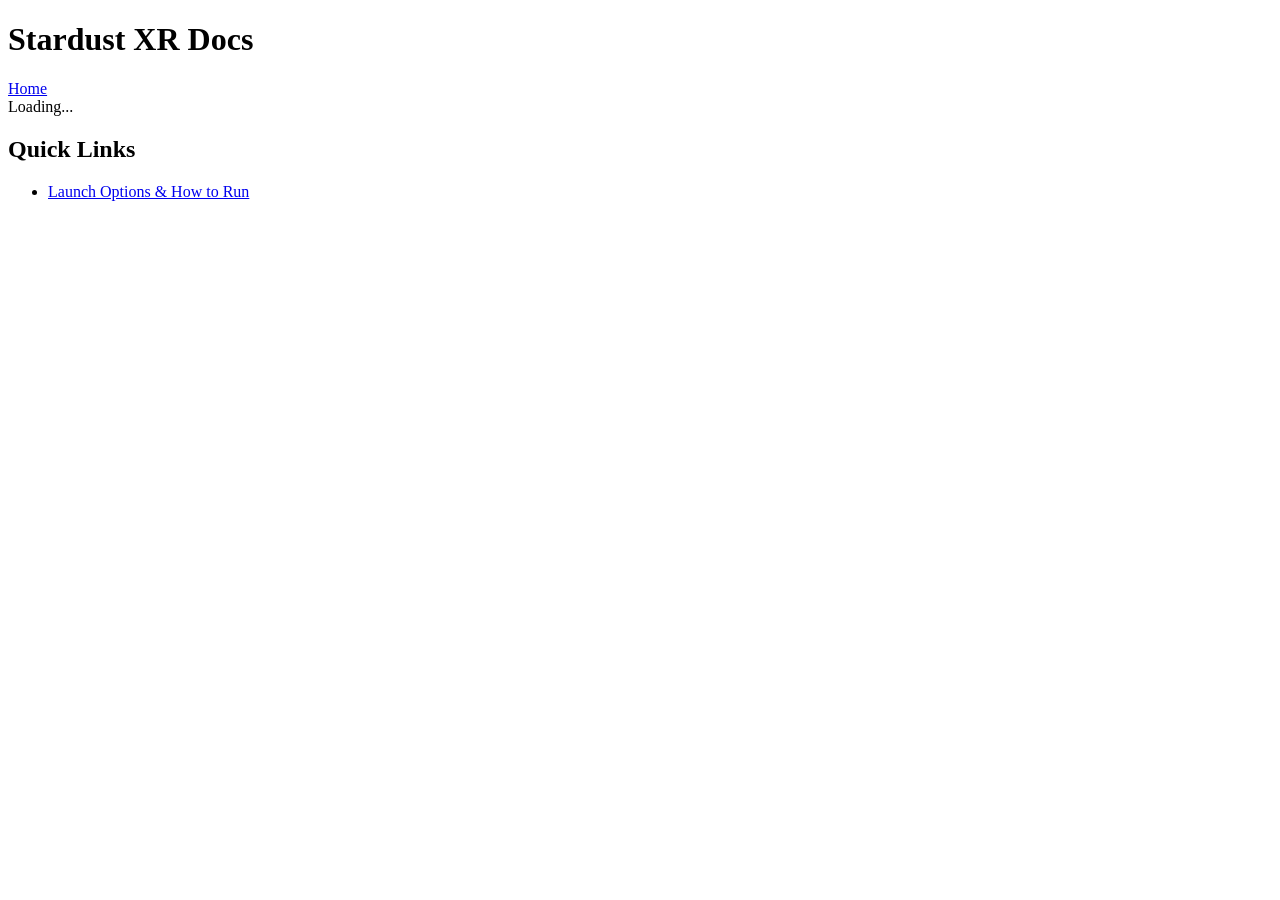
==== docs/index.html @ 3e654310 "fix: correct link to launch options in documentation" ====
<!doctype html>
<html lang="en">
  <head>
    <meta charset="UTF-8" />
    <meta name="viewport" content="width=device-width, initial-scale=1.0" />
    <title>Stardust XR Docs</title>
    <link rel="stylesheet" href="../style.css" />
    <link rel="icon" type="image/png" href="../img/icon.png" />
    <script src="../js/marked.min.js"></script>
    <script src="docs.js" defer></script>
  </head>
  <body>
    <header>
      <h1>
        <a href="../index.html" style="color: inherit; text-decoration: none"
          >Stardust XR Docs</a
        >
      </h1>
      <nav>
        <a href="../index.html">Home</a>
      </nav>
    </header>
    <main>
      <div id="content">Loading...</div>
      <div class="doc-links">
        <h2>Quick Links</h2>
        <ul>
          <li><a href="#launch-options">Launch Options & How to Run</a></li>
        </ul>
      </div>
    </main>
  </body>
</html>
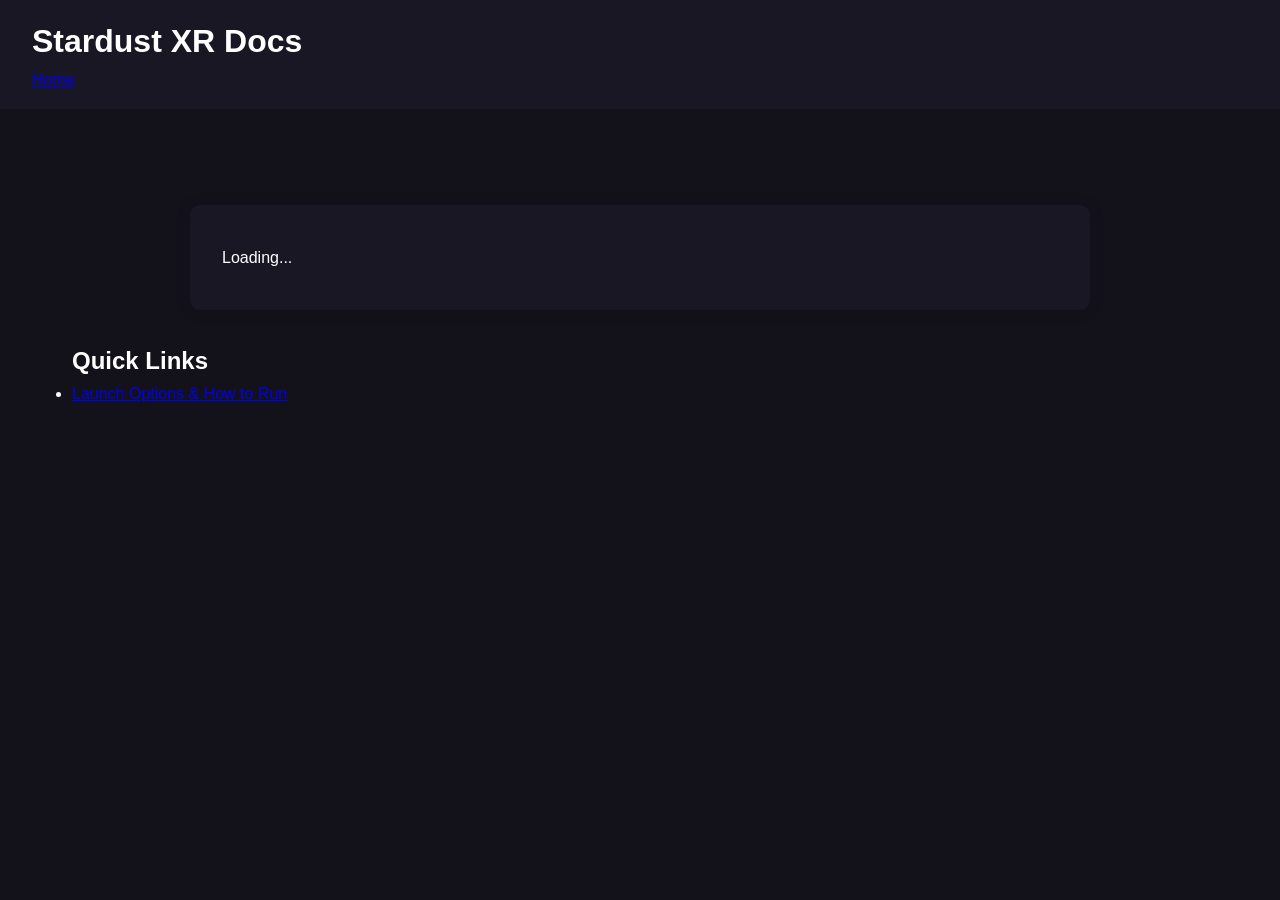
==== commit 9b77123e: "style: enhance documentation styling and structure" ====
--- a/docs/index.html
+++ b/docs/index.html
@@ -21,7 +21,7 @@
       </nav>
     </header>
     <main>
-      <div id="content">Loading...</div>
+  <div id="content" class="doc-content">Loading...</div>
       <div class="doc-links">
         <h2>Quick Links</h2>
         <ul>
--- a/style.css
+++ b/style.css
@@ -0,0 +1,313 @@
+/* Docs content styling */
+.doc-content {
+	background: var(--background-light);
+	color: var(--text);
+	max-width: 900px;
+	margin: 2rem auto;
+	padding: 2.5rem 2rem;
+	border-radius: 10px;
+	box-shadow: 0 2px 16px 0 rgba(0,0,0,0.12);
+}
+.doc-content h1,
+.doc-content h2,
+.doc-content h3 {
+	color: var(--primary);
+	margin-top: 2rem;
+	margin-bottom: 1rem;
+}
+.doc-content h1 {
+	font-size: 2.2rem;
+}
+.doc-content h2 {
+	font-size: 1.5rem;
+}
+.doc-content h3 {
+	font-size: 1.2rem;
+}
+.doc-content ul,
+.doc-content ol {
+	margin: 1rem 0 1rem 2rem;
+}
+.doc-content li {
+	margin-bottom: 0.5rem;
+}
+.doc-content code {
+	background: #22203a;
+	color: var(--primary);
+	padding: 0.2em 0.4em;
+	border-radius: 4px;
+	font-size: 0.97em;
+}
+.doc-content pre code {
+	display: block;
+	padding: 1em;
+	background: #22203a;
+	color: var(--primary);
+	border-radius: 6px;
+	overflow-x: auto;
+}
+.doc-content a {
+	color: var(--primary);
+	text-decoration: underline;
+}
+.doc-content a:hover {
+	color: #fffbe6;
+}
+.doc-content hr {
+	border: none;
+	border-top: 1px solid var(--accent);
+	margin: 2rem 0;
+}
+.doc-content table {
+	width: 100%;
+	border-collapse: collapse;
+	margin: 1.5rem 0;
+}
+.doc-content th, .doc-content td {
+	border: 1px solid var(--accent);
+	padding: 0.5em 1em;
+}
+.doc-content th {
+	background: #1a1725;
+	color: var(--primary);
+}
+:root {
+	--primary: #ffe44d;
+	--background: #13111a;
+	--background-light: #1a1725;
+	--text: #ffffff;
+	--text-muted: #a094c7;
+	--accent: #6b4595;
+}
+
+* {
+	box-sizing: border-box;
+	margin: 0;
+	padding: 0;
+}
+
+body {
+	margin: 0;
+	font-family: Arial, Helvetica, sans-serif;
+	background: var(--background);
+	color: var(--text);
+	line-height: 1.6;
+}
+
+/* Header */
+header {
+	background: var(--background-light);
+	padding: 1rem 2rem;
+}
+
+.header-content {
+	max-width: 1200px;
+	margin: 0 auto;
+	display: flex;
+	align-items: center;
+	gap: 2rem;
+}
+
+.logo-container {
+	display: flex;
+	align-items: center;
+	gap: 1rem;
+}
+
+.logo {
+	width: 40px;
+	height: 40px;
+}
+
+.logo-container h1 {
+	margin: 0;
+	font-size: 1.5rem;
+}
+
+.tagline {
+	color: var(--primary);
+	font-style: italic;
+	font-size: 1rem;
+}
+
+/* Navigation */
+nav {
+	margin-left: auto;
+}
+
+.nav-right {
+	display: flex;
+	align-items: center;
+	gap: 1.5rem;
+}
+
+.nav-icon {
+	color: var(--text);
+	text-decoration: none;
+	font-size: 1.5rem;
+	transition: color 0.2s ease;
+}
+
+.nav-icon:hover {
+	color: var(--primary);
+}
+
+.nav-text {
+	color: var(--text);
+	text-decoration: none;
+	font-size: 1.1rem;
+}
+
+.matrix-link {
+	font-weight: bold;
+}
+
+.sponsor-link {
+	color: var(--primary) !important;
+}
+
+.sponsor-link:hover {
+	color: #ff6b6b !important;
+}
+
+/* Main content */
+main {
+	max-width: 1200px;
+	margin: 0 auto;
+	padding: 4rem 2rem;
+}
+
+.hero {
+	max-width: 800px;
+	margin: 0 auto;
+	text-align: center;
+}
+
+.hero h2 {
+	font-size: 2.5rem;
+	margin-bottom: 1.5rem;
+	color: var(--primary);
+}
+
+.lead {
+	font-size: 1.2rem;
+	margin-bottom: 2rem;
+	color: var(--text-muted);
+}
+
+.cta-buttons {
+	display: flex;
+	justify-content: center;
+	gap: 1rem;
+}
+
+.cta-primary,
+.cta-secondary {
+	padding: 0.8rem 1.5rem;
+	text-decoration: none;
+	font-weight: bold;
+	border-radius: 4px;
+	transition: all 0.2s ease;
+}
+
+.cta-primary {
+	background: var(--primary);
+	color: var(--background);
+}
+
+.cta-primary:hover {
+	background: #ffe44d;
+}
+
+.cta-secondary {
+	background: transparent;
+	color: var(--primary);
+	border: 2px solid var(--primary);
+}
+
+.cta-secondary:hover {
+	background: rgba(255, 215, 0, 0.1);
+}
+
+/* Footer */
+footer {
+	background: var(--background-light);
+	padding: 3rem 2rem 1rem;
+	margin-top: 4rem;
+}
+
+.footer-content {
+	max-width: 1200px;
+	margin: 0 auto;
+	display: grid;
+	grid-template-columns: repeat(auto-fit, minmax(200px, 1fr));
+	gap: 2rem;
+}
+
+.footer-section h3 {
+	color: var(--primary);
+	margin-bottom: 1rem;
+}
+
+.footer-section ul {
+	list-style: none;
+}
+
+.footer-section li {
+	margin-bottom: 0.5rem;
+}
+
+.footer-section a {
+	color: var(--text-muted);
+	text-decoration: none;
+	transition: color 0.2s ease;
+}
+
+.footer-section a:hover {
+	color: var(--text);
+}
+
+.footer-bottom {
+	text-align: center;
+	padding-top: 2rem;
+	margin-top: 2rem;
+	border-top: 1px solid var(--accent);
+	color: var(--text-muted);
+}
+
+/* Responsive */
+@media (max-width: 768px) {
+	.header-content {
+		flex-direction: column;
+		gap: 1rem;
+		text-align: center;
+	}
+
+	nav {
+		margin: 0;
+	}
+
+	.nav-right {
+		flex-wrap: wrap;
+		justify-content: center;
+		gap: 1rem;
+	}
+
+	main {
+		padding: 2rem 1rem;
+	}
+
+	.hero h2 {
+		font-size: 2rem;
+	}
+
+	.cta-buttons {
+		flex-direction: column;
+		align-items: stretch;
+	}
+
+	.cta-primary,
+	.cta-secondary {
+		text-align: center;
+	}
+}
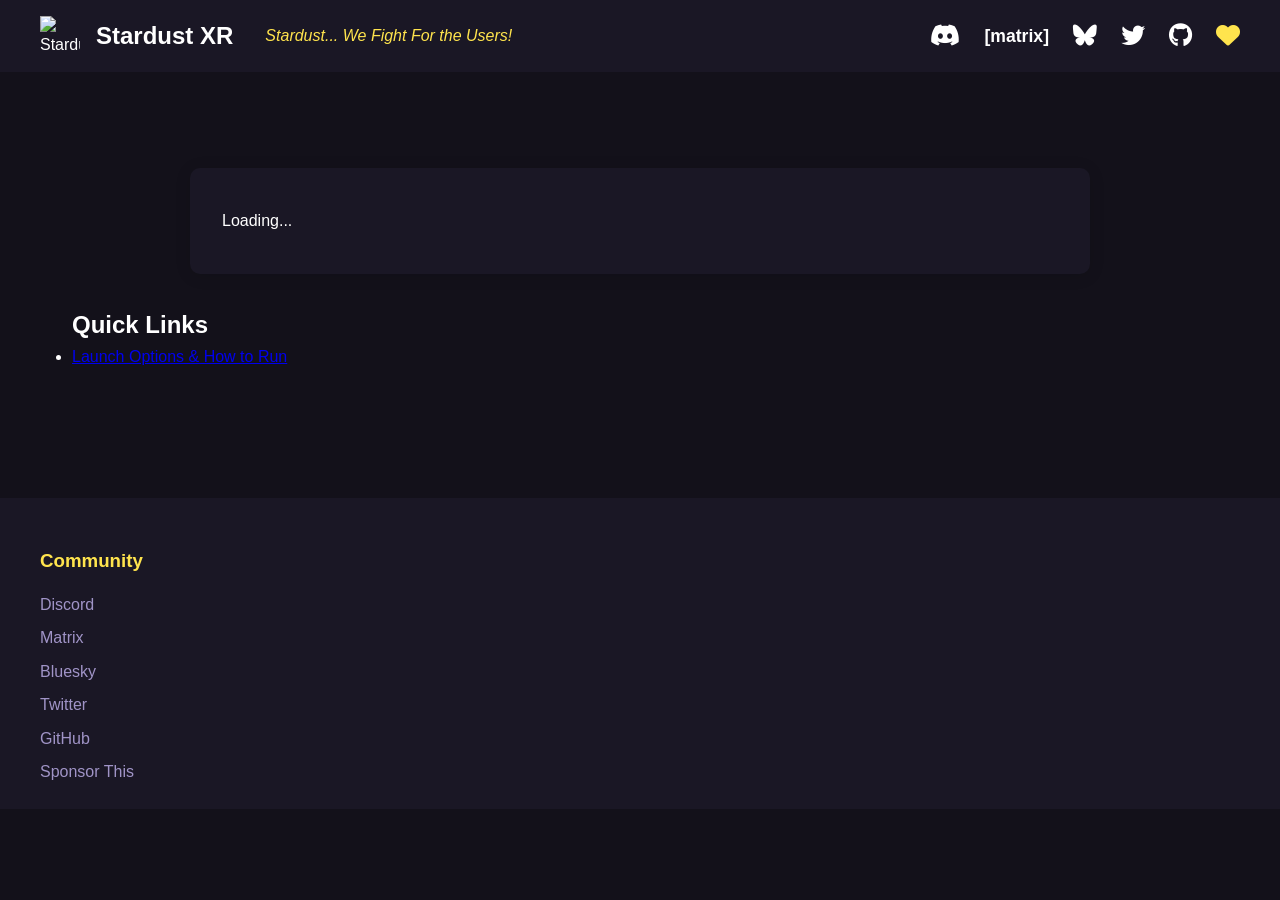
==== commit 0f819b48: "feat: enhance header and footer with social links and accessibility improvements" ====
--- a/docs/index.html
+++ b/docs/index.html
@@ -5,23 +5,63 @@
     <meta name="viewport" content="width=device-width, initial-scale=1.0" />
     <title>Stardust XR Docs</title>
     <link rel="stylesheet" href="../style.css" />
+    <style>
+      .sr-only {
+        position: absolute;
+        width: 1px;
+        height: 1px;
+        padding: 0;
+        margin: -1px;
+        overflow: hidden;
+        clip: rect(0, 0, 0, 0);
+        white-space: nowrap;
+        border: 0;
+      }
+    </style>
+    <link rel="stylesheet" href="https://cdnjs.cloudflare.com/ajax/libs/font-awesome/6.7.2/css/all.min.css" />
     <link rel="icon" type="image/png" href="../img/icon.png" />
     <script src="../js/marked.min.js"></script>
     <script src="docs.js" defer></script>
   </head>
   <body>
     <header>
-      <h1>
-        <a href="../index.html" style="color: inherit; text-decoration: none"
-          >Stardust XR Docs</a
-        >
-      </h1>
-      <nav>
-        <a href="../index.html">Home</a>
-      </nav>
+      <div class="header-content">
+        <div class="logo-container">
+          <img src="../img/icon.webp" alt="Stardust XR logo, a yellow star with smaller white stars around it in a purple cosmic background" class="logo" />
+          <h1>Stardust XR</h1>
+        </div>
+        <p class="tagline">Stardust... We Fight For the Users!</p>
+        <nav>
+          <div class="nav-right">
+            <a href="https://discord.gg/A9w7fKE" target="_blank" rel="noopener" class="nav-icon">
+              <i class="fab fa-discord" aria-hidden="true"></i>
+              <span class="sr-only">Join our Discord server</span>
+            </a>
+            <a href="https://matrix.to/#/#stardustxr:matrix.org" target="_blank" rel="noopener" class="nav-text matrix-link">
+              <span aria-label="Join our Matrix space">[matrix]</span>
+            </a>
+            <a href="https://bsky.app/profile/stardustxr.org" target="_blank" rel="noopener" class="nav-icon">
+              <i class="fa-brands fa-bluesky" aria-hidden="true"></i>
+              <span class="sr-only">Follow us on Bluesky</span>
+            </a>
+            <a href="https://twitter.com/stardustxr" target="_blank" rel="noopener" class="nav-icon">
+              <i class="fab fa-twitter" aria-hidden="true"></i>
+              <span class="sr-only">Follow us on Twitter</span>
+            </a>
+            <a href="https://github.com/StardustXR" target="_blank" rel="noopener" class="nav-icon">
+              <i class="fab fa-github" aria-hidden="true"></i>
+              <span class="sr-only">View our GitHub repositories</span>
+            </a>
+            <a href="https://github.com/sponsors/technobaboo" target="_blank" rel="noopener" class="nav-icon sponsor-link">
+              <i class="fas fa-heart" aria-hidden="true"></i>
+              <span class="sr-only">Sponsor Stardust XR development</span>
+            </a>
+          </div>
+        </nav>
+      </div>
     </header>
     <main>
-  <div id="content" class="doc-content">Loading...</div>
+      <div id="content" class="doc-content">Loading...</div>
       <div class="doc-links">
         <h2>Quick Links</h2>
         <ul>
@@ -29,5 +69,32 @@
         </ul>
       </div>
     </main>
+    <footer>
+      <div class="footer-content">
+        <div class="footer-section">
+          <h3>Community</h3>
+          <ul>
+            <li>
+              <a href="https://discord.gg/A9w7fKE" target="_blank" rel="noopener">Discord</a>
+            </li>
+            <li>
+              <a href="https://matrix.to/#/#stardustxr:matrix.org" target="_blank" rel="noopener">Matrix</a>
+            </li>
+            <li>
+              <a href="https://bsky.app/profile/stardustxr.org" target="_blank" rel="noopener">Bluesky</a>
+            </li>
+            <li>
+              <a href="https://twitter.com/stardustxr" target="_blank" rel="noopener">Twitter</a>
+            </li>
+            <li>
+              <a href="https://github.com/StardustXR" target="_blank" rel="noopener">GitHub</a>
+            </li>
+            <li>
+              <a href="https://github.com/sponsors/technobaboo" target="_blank" rel="noopener">Sponsor This</a>
+            </li>
+          </ul>
+        </div>
+      </div>
+    </footer>
   </body>
 </html>
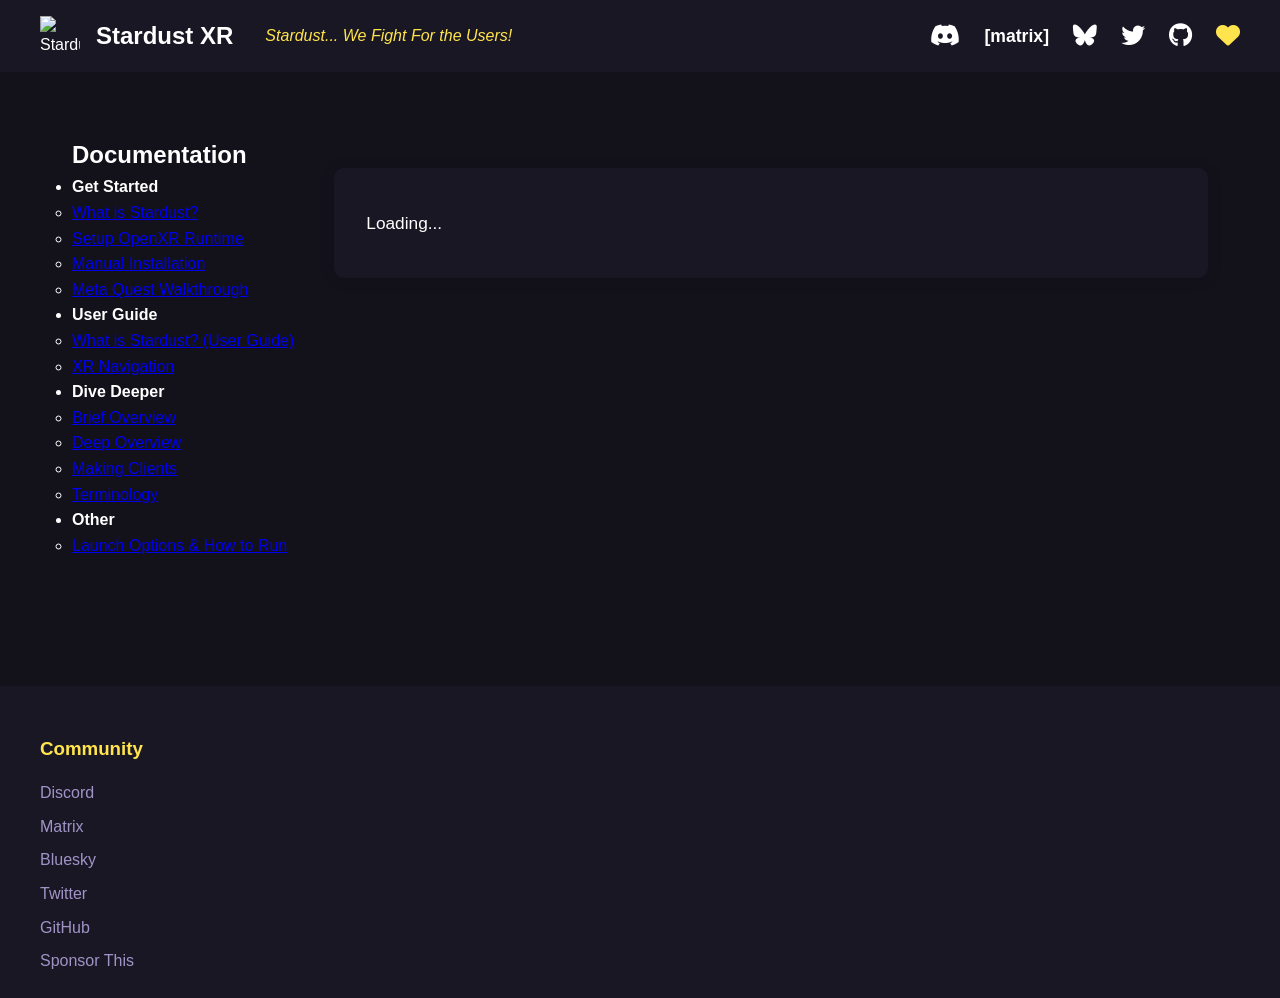
==== commit 8e432324: "feat: enhance documentation structure with detailed quick links for improved navigation" ====
--- a/docs/index.html
+++ b/docs/index.html
@@ -60,13 +60,41 @@
         </nav>
       </div>
     </header>
-    <main>
-      <div id="content" class="doc-content">Loading...</div>
-      <div class="doc-links">
-        <h2>Quick Links</h2>
+    <main style="display: flex; gap: 2.5rem; align-items: flex-start;">
+      <nav class="docs-sidebar">
+        <h2>Documentation</h2>
         <ul>
-          <li><a href="#launch-options">Launch Options & How to Run</a></li>
+          <li><strong>Get Started</strong>
+            <ul>
+              <li><a href="#01-get-started/01-What-is-Stardust">What is Stardust?</a></li>
+              <li><a href="#01-get-started/03-setup-openxr">Setup OpenXR Runtime</a></li>
+              <li><a href="#01-get-started/04-manual">Manual Installation</a></li>
+              <li><a href="#01-get-started/05-quest-3-setup">Meta Quest Walkthrough</a></li>
+            </ul>
+          </li>
+          <li><strong>User Guide</strong>
+            <ul>
+              <li><a href="#02-User-Guide/01-What-is-Stardust">What is Stardust? (User Guide)</a></li>
+              <li><a href="#02-User-Guide/02-XR-Navigation">XR Navigation</a></li>
+            </ul>
+          </li>
+          <li><strong>Dive Deeper</strong>
+            <ul>
+              <li><a href="#03-dive-deeper/01-brief-overview">Brief Overview</a></li>
+              <li><a href="#03-dive-deeper/02-deep-overview">Deep Overview</a></li>
+              <li><a href="#03-dive-deeper/03-make-clients">Making Clients</a></li>
+              <li><a href="#03-dive-deeper/09-terminology">Terminology</a></li>
+            </ul>
+          </li>
+          <li><strong>Other</strong>
+            <ul>
+              <li><a href="#launch-options">Launch Options & How to Run</a></li>
+            </ul>
+          </li>
         </ul>
+      </nav>
+      <div style="flex: 1; min-width: 0;">
+        <div id="content" class="doc-content">Loading...</div>
       </div>
     </main>
     <footer>
--- a/style.css
+++ b/style.css
@@ -1,3 +1,96 @@
+/* Homepage feature highlights */
+.features {
+	display: flex;
+	flex-wrap: wrap;
+	gap: 2.5rem;
+	justify-content: center;
+	margin: 3rem 0 2rem 0;
+}
+.feature {
+	background: var(--background-light);
+	border-radius: 10px;
+	box-shadow: 0 2px 12px 0 rgba(0,0,0,0.10);
+	padding: 2rem 1.5rem;
+	max-width: 400px;
+	flex: 1 1 320px;
+	display: flex;
+	flex-direction: column;
+	align-items: center;
+	text-align: center;
+}
+.feature h3 {
+	color: var(--primary);
+	margin-bottom: 0.7em;
+}
+.feature-img {
+	width: 100%;
+	max-width: 340px;
+	margin-top: 1.2em;
+	border-radius: 8px;
+	box-shadow: 0 2px 8px 0 rgba(0,0,0,0.10);
+}
+
+/* Showcase section */
+.showcase {
+	display: flex;
+	flex-direction: column;
+	align-items: center;
+	margin: 2.5rem 0 2rem 0;
+}
+.showcase-img {
+	width: 100%;
+	max-width: 700px;
+	border-radius: 10px;
+	box-shadow: 0 2px 12px 0 rgba(0,0,0,0.10);
+}
+.showcase-caption {
+	color: var(--text-muted);
+	margin-top: 0.7em;
+	font-size: 1.05em;
+	text-align: center;
+}
+
+/* Quick links section */
+.quick-links {
+	margin: 3rem auto 2rem auto;
+	max-width: 700px;
+	background: var(--background-light);
+	border-radius: 10px;
+	box-shadow: 0 2px 12px 0 rgba(0,0,0,0.10);
+	padding: 2rem 1.5rem;
+	text-align: center;
+}
+.quick-links-list {
+	list-style: none;
+	padding: 0;
+	margin: 1.2em 0 0 0;
+}
+.quick-links-list li {
+	margin: 0.7em 0;
+}
+.quick-links-list a {
+	color: var(--primary);
+	font-weight: 600;
+	font-size: 1.08em;
+	text-decoration: underline;
+	transition: color 0.2s;
+}
+.quick-links-list a:hover {
+	color: #fffbe6;
+}
+
+@media (max-width: 900px) {
+	.features {
+		flex-direction: column;
+		align-items: center;
+	}
+	.feature {
+		max-width: 95vw;
+	}
+	.showcase-img {
+		max-width: 98vw;
+	}
+}
 /* Docs content styling */
 .doc-content {
 	background: var(--background-light);
@@ -7,6 +100,9 @@
 	padding: 2.5rem 2rem;
 	border-radius: 10px;
 	box-shadow: 0 2px 16px 0 rgba(0,0,0,0.12);
+	font-size: 1.08rem;
+	line-height: 1.75;
+	font-family: 'Segoe UI', Arial, Helvetica, sans-serif;
 }
 .doc-content h1,
 .doc-content h2,
@@ -14,22 +110,30 @@
 	color: var(--primary);
 	margin-top: 2rem;
 	margin-bottom: 1rem;
+	font-weight: 700;
 }
 .doc-content h1 {
 	font-size: 2.2rem;
+	border-bottom: 2px solid var(--accent);
+	padding-bottom: 0.3em;
 }
 .doc-content h2 {
 	font-size: 1.5rem;
+	border-bottom: 1px solid var(--accent);
+	padding-bottom: 0.2em;
 }
 .doc-content h3 {
 	font-size: 1.2rem;
+	color: var(--text-muted);
 }
 .doc-content ul,
 .doc-content ol {
 	margin: 1rem 0 1rem 2rem;
+	padding-left: 1.5em;
 }
 .doc-content li {
 	margin-bottom: 0.5rem;
+	line-height: 1.7;
 }
 .doc-content code {
 	background: #22203a;
@@ -37,6 +141,7 @@
 	padding: 0.2em 0.4em;
 	border-radius: 4px;
 	font-size: 0.97em;
+	font-family: 'Fira Mono', 'Consolas', 'Menlo', monospace;
 }
 .doc-content pre code {
 	display: block;
@@ -45,10 +150,13 @@
 	color: var(--primary);
 	border-radius: 6px;
 	overflow-x: auto;
+	font-size: 1em;
+	font-family: 'Fira Mono', 'Consolas', 'Menlo', monospace;
 }
 .doc-content a {
 	color: var(--primary);
 	text-decoration: underline;
+	font-weight: 500;
 }
 .doc-content a:hover {
 	color: #fffbe6;
@@ -62,14 +170,40 @@
 	width: 100%;
 	border-collapse: collapse;
 	margin: 1.5rem 0;
+	background: #18152a;
+	border-radius: 6px;
+	overflow: hidden;
 }
 .doc-content th, .doc-content td {
 	border: 1px solid var(--accent);
 	padding: 0.5em 1em;
+	text-align: left;
 }
 .doc-content th {
 	background: #1a1725;
 	color: var(--primary);
+	font-weight: 700;
+	font-size: 1.05em;
+}
+.doc-content blockquote {
+	border-left: 4px solid var(--accent);
+	background: #18152a;
+	color: var(--text-muted);
+	margin: 1.5em 0;
+	padding: 1em 1.5em;
+	font-style: italic;
+	border-radius: 6px;
+}
+.doc-content strong {
+	color: var(--primary);
+	font-weight: 700;
+}
+.doc-content em {
+	color: var(--text-muted);
+	font-style: italic;
+}
+.doc-content p {
+	margin: 1.1em 0;
 }
 :root {
 	--primary: #ffe44d;
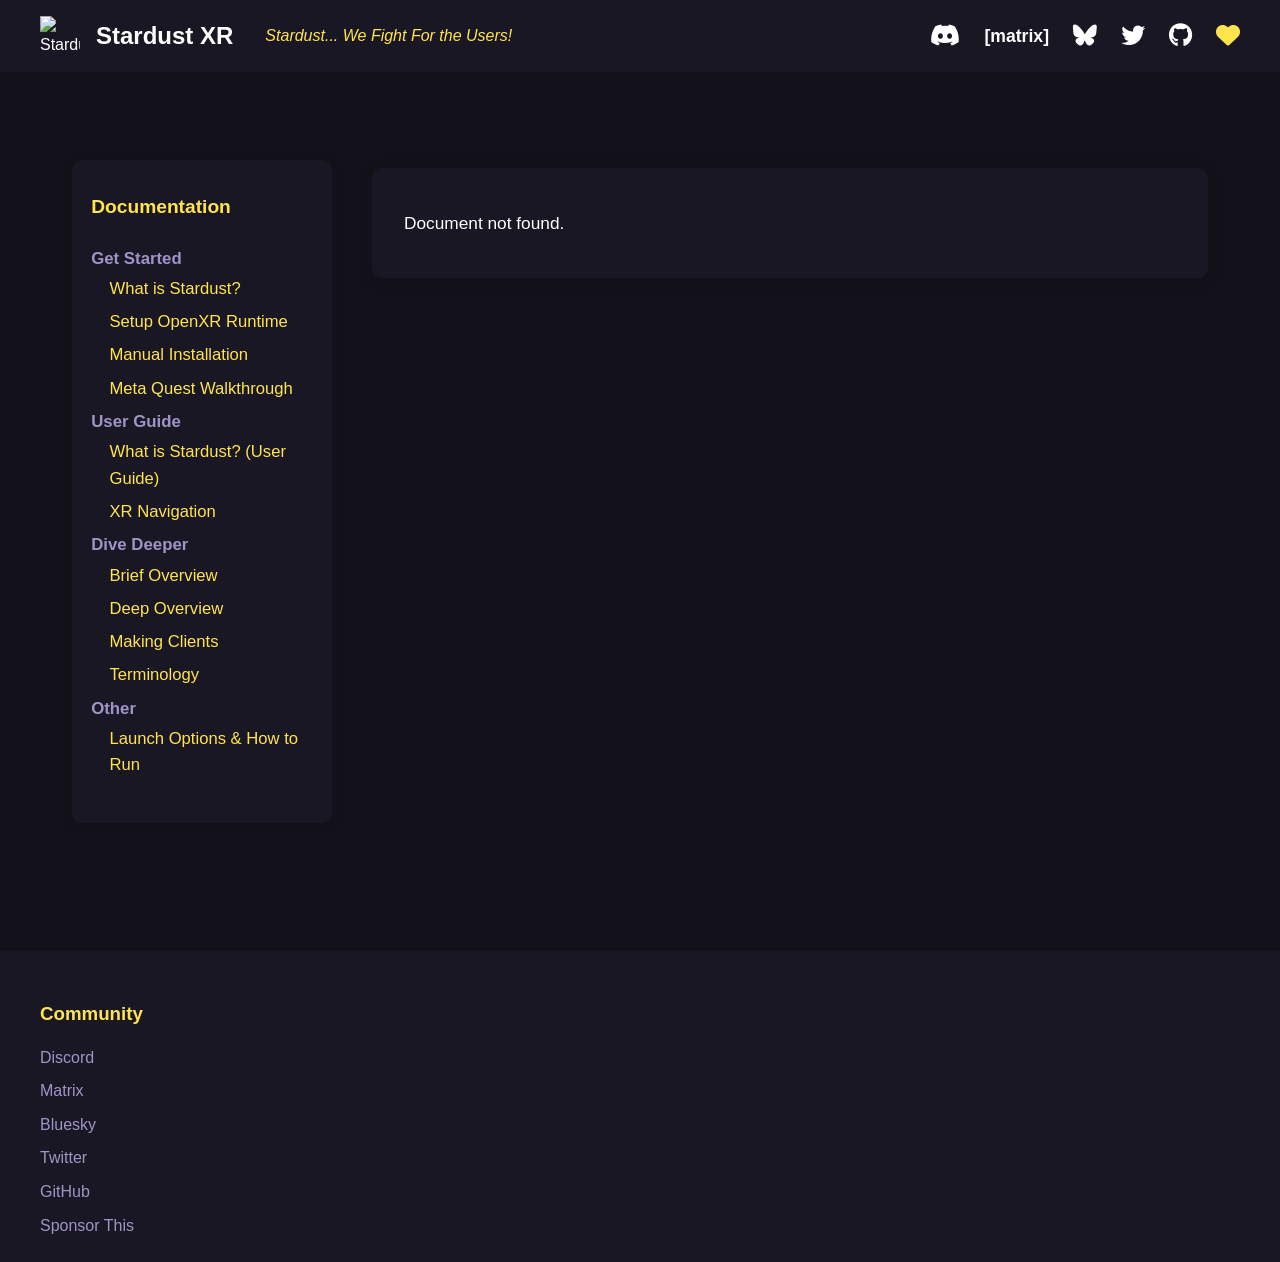
==== commit 0bcd7047: "feat: add sidebar toggle button for improved navigation accessibility" ====
--- a/docs/index.html
+++ b/docs/index.html
@@ -61,7 +61,10 @@
       </div>
     </header>
     <main style="display: flex; gap: 2.5rem; align-items: flex-start;">
-      <nav class="docs-sidebar">
+      <button id="sidebar-toggle" aria-label="Open documentation menu" class="sidebar-toggle">
+        <i class="fas fa-bars"></i>
+      </button>
+      <nav class="docs-sidebar" id="docs-sidebar">
         <h2>Documentation</h2>
         <ul>
           <li><strong>Get Started</strong>
--- a/style.css
+++ b/style.css
@@ -1,3 +1,99 @@
+/* Hamburger menu for docs sidebar */
+.sidebar-toggle {
+	display: none;
+	background: var(--background-light);
+	color: var(--primary);
+	border: none;
+	font-size: 2rem;
+	padding: 0.5rem 1rem;
+	border-radius: 6px;
+	margin: 1rem 0 1rem 1rem;
+	cursor: pointer;
+	z-index: 1001;
+}
+
+@media (max-width: 900px) {
+	.sidebar-toggle {
+		display: block;
+	}
+	.docs-sidebar {
+		position: fixed;
+		left: 0;
+		top: 0;
+		height: 100vh;
+		width: 80vw;
+		max-width: 320px;
+		background: var(--background-light);
+		box-shadow: 2px 0 16px 0 rgba(0,0,0,0.18);
+		transform: translateX(-100%);
+		transition: transform 0.3s cubic-bezier(.4,0,.2,1);
+		z-index: 1000;
+		margin: 0;
+		padding-top: 2.5rem;
+		overflow-y: auto;
+	}
+	.docs-sidebar.open {
+		transform: translateX(0);
+	}
+	main {
+		flex-direction: column;
+		gap: 0;
+	}
+}
+
+@media (max-width: 900px) {
+	#docs-sidebar:not(.open) {
+		display: none;
+	}
+}
+/* Docs sidebar navigation */
+/* Docs sidebar navigation */
+.docs-sidebar {
+	min-width: 220px;
+	max-width: 260px;
+	background: var(--background-light);
+	border-radius: 10px;
+	box-shadow: 0 2px 12px 0 rgba(0,0,0,0.10);
+	padding: 2rem 1.2rem 2rem 1.2rem;
+	margin-top: 1.5rem;
+	font-size: 1.04rem;
+	position: sticky;
+	top: 2rem;
+	height: fit-content;
+}
+.docs-sidebar h2 {
+	color: var(--primary);
+	font-size: 1.2rem;
+	margin-bottom: 1.2em;
+	text-align: left;
+}
+.docs-sidebar ul {
+	list-style: none;
+	padding-left: 0;
+	margin-bottom: 0.7em;
+}
+.docs-sidebar li {
+	margin-bottom: 0.4em;
+}
+.docs-sidebar li > ul {
+	margin-left: 1.1em;
+	margin-top: 0.2em;
+	margin-bottom: 0.2em;
+}
+.docs-sidebar a {
+	color: var(--primary);
+	text-decoration: none;
+	transition: color 0.2s;
+}
+.docs-sidebar a:hover {
+	color: #fffbe6;
+	text-decoration: underline;
+}
+.docs-sidebar strong {
+	color: var(--text-muted);
+	font-weight: 700;
+	font-size: 1.01em;
+}
 /* Homepage feature highlights */
 .features {
 	display: flex;
@@ -444,4 +540,39 @@
 	.cta-secondary {
 		text-align: center;
 	}
-}
+
+	/* Docs sidebar and content mobile improvements */
+	.docs-sidebar {
+		position: static;
+		min-width: unset;
+		max-width: 100vw;
+		margin: 1rem 0;
+		padding: 1.2rem 0.7rem;
+		font-size: 1rem;
+		box-shadow: none;
+		border-radius: 8px;
+	}
+	.doc-content {
+		padding: 1.2rem 0.7rem;
+		font-size: 1rem;
+		margin: 1rem 0;
+		max-width: 100vw;
+		box-shadow: none;
+		border-radius: 8px;
+	}
+	.doc-content pre code {
+		font-size: 0.95em;
+		padding: 0.7em;
+		word-break: break-word;
+		white-space: pre-wrap;
+	}
+	.doc-content img, .feature-img, .showcase-img {
+		max-width: 100vw;
+		height: auto;
+		border-radius: 8px;
+	}
+	body, html {
+		overflow-x: hidden;
+	}
+}
+}
